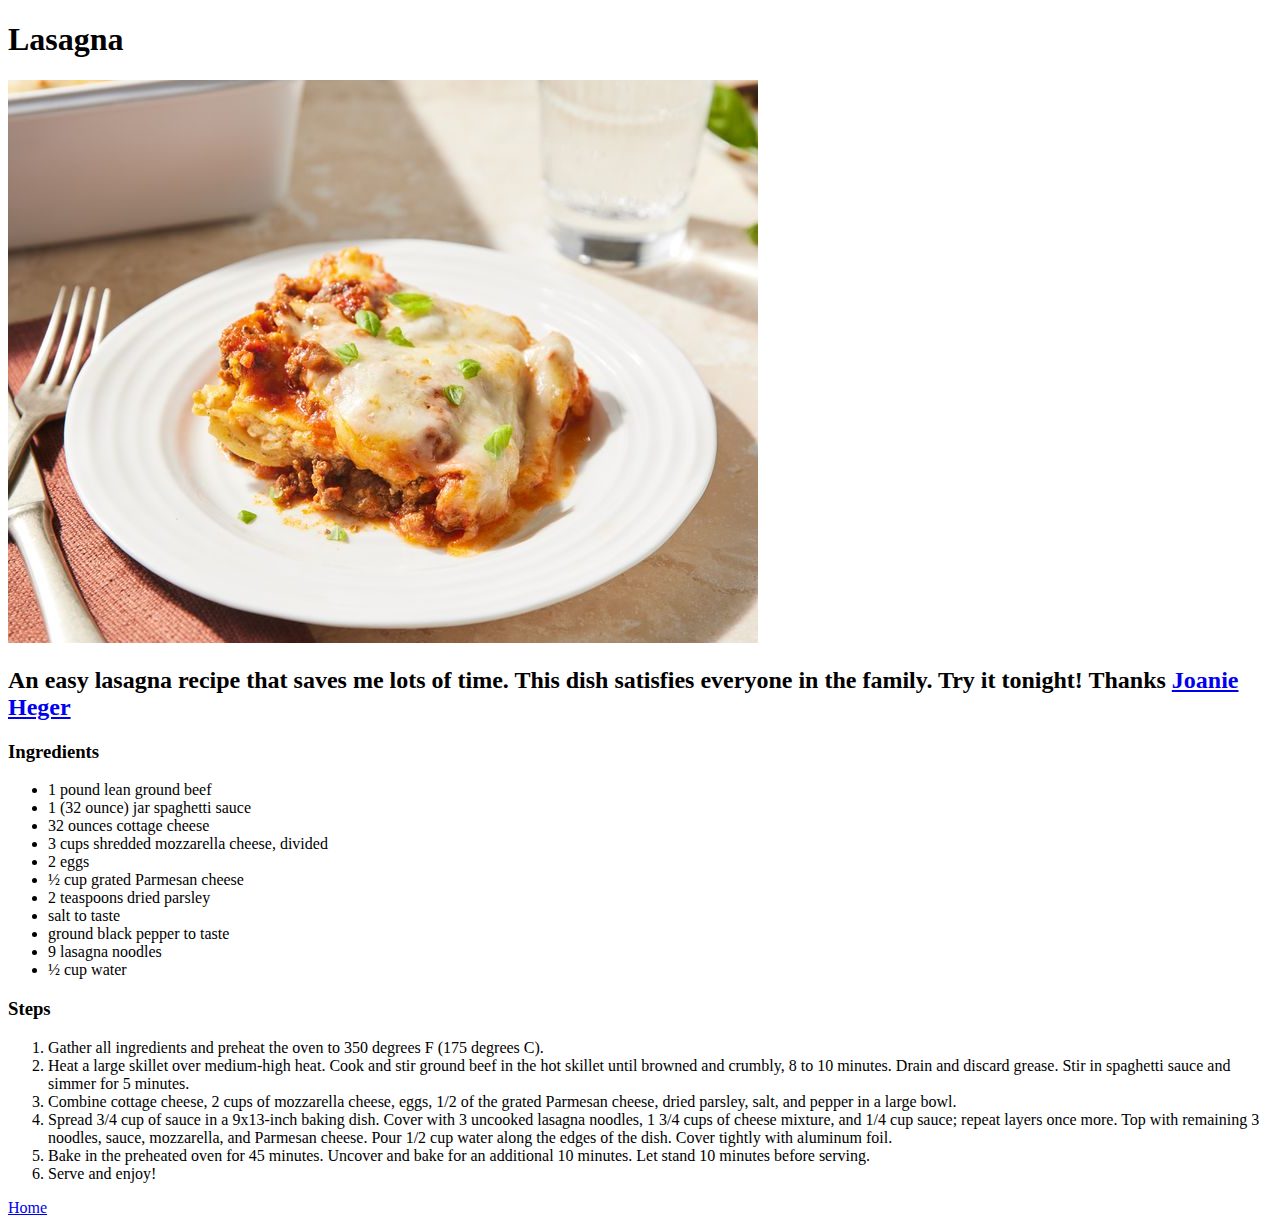
==== recipes/lasagna.html @ d356bd65 "Add lasagna recipe page" ====
<!DOCTYPE html>
<html lang="en">
  <head>
    <meta charset="UTF-8" />
    <meta name="viewport" content="width=device-width, initial-scale=1.0" />
    <title>Recipe - Lasagna</title>
  </head>
  <body>
    <h1>Lasagna</h1>

    <img src="./images/lasagna.jpg" alt="lasagna" />

    <h2>
      An easy lasagna recipe that saves me lots of time. This dish satisfies
      everyone in the family. Try it tonight! Thanks
      <a href="https://www.allrecipes.com/recipe/12011/easy-lasagna-ii/"
        >Joanie Heger</a
      >
    </h2>

    <h3>Ingredients</h3>
    <ul>
      <li>1 pound lean ground beef</li>
      <li>1 (32 ounce) jar spaghetti sauce</li>
      <li>32 ounces cottage cheese</li>
      <li>3 cups shredded mozzarella cheese, divided</li>
      <li>2 eggs</li>
      <li>½ cup grated Parmesan cheese</li>
      <li>2 teaspoons dried parsley</li>
      <li>salt to taste</li>
      <li>ground black pepper to taste</li>
      <li>9 lasagna noodles</li>
      <li>½ cup water</li>
    </ul>

    <h3>Steps</h3>
    <ol>
        <li>Gather all ingredients and preheat the oven to 350 degrees F (175 degrees C). </li>
        <li>Heat a large skillet over medium-high heat. Cook and stir ground beef in the hot skillet until browned and crumbly, 8 to 10 minutes. Drain and discard grease. Stir in spaghetti sauce and simmer for 5 minutes. </li>
        <li>Combine cottage cheese, 2 cups of mozzarella cheese, eggs, 1/2 of the grated Parmesan cheese, dried parsley, salt, and pepper in a large bowl. </li>
        <li>Spread 3/4 cup of sauce in a 9x13-inch baking dish. Cover with 3 uncooked lasagna noodles, 1 3/4 cups of cheese mixture, and 1/4 cup sauce; repeat layers once more. Top with remaining 3 noodles, sauce, mozzarella, and Parmesan cheese. Pour 1/2 cup water along the edges of the dish. Cover tightly with aluminum foil. </li>
        <li>Bake in the preheated oven for 45 minutes. Uncover and bake for an additional 10 minutes. Let stand 10 minutes before serving. </li>
        <li>Serve and enjoy! </li>
    </ol>

    <a href="../index.html">Home</a>
  </body>
</html>
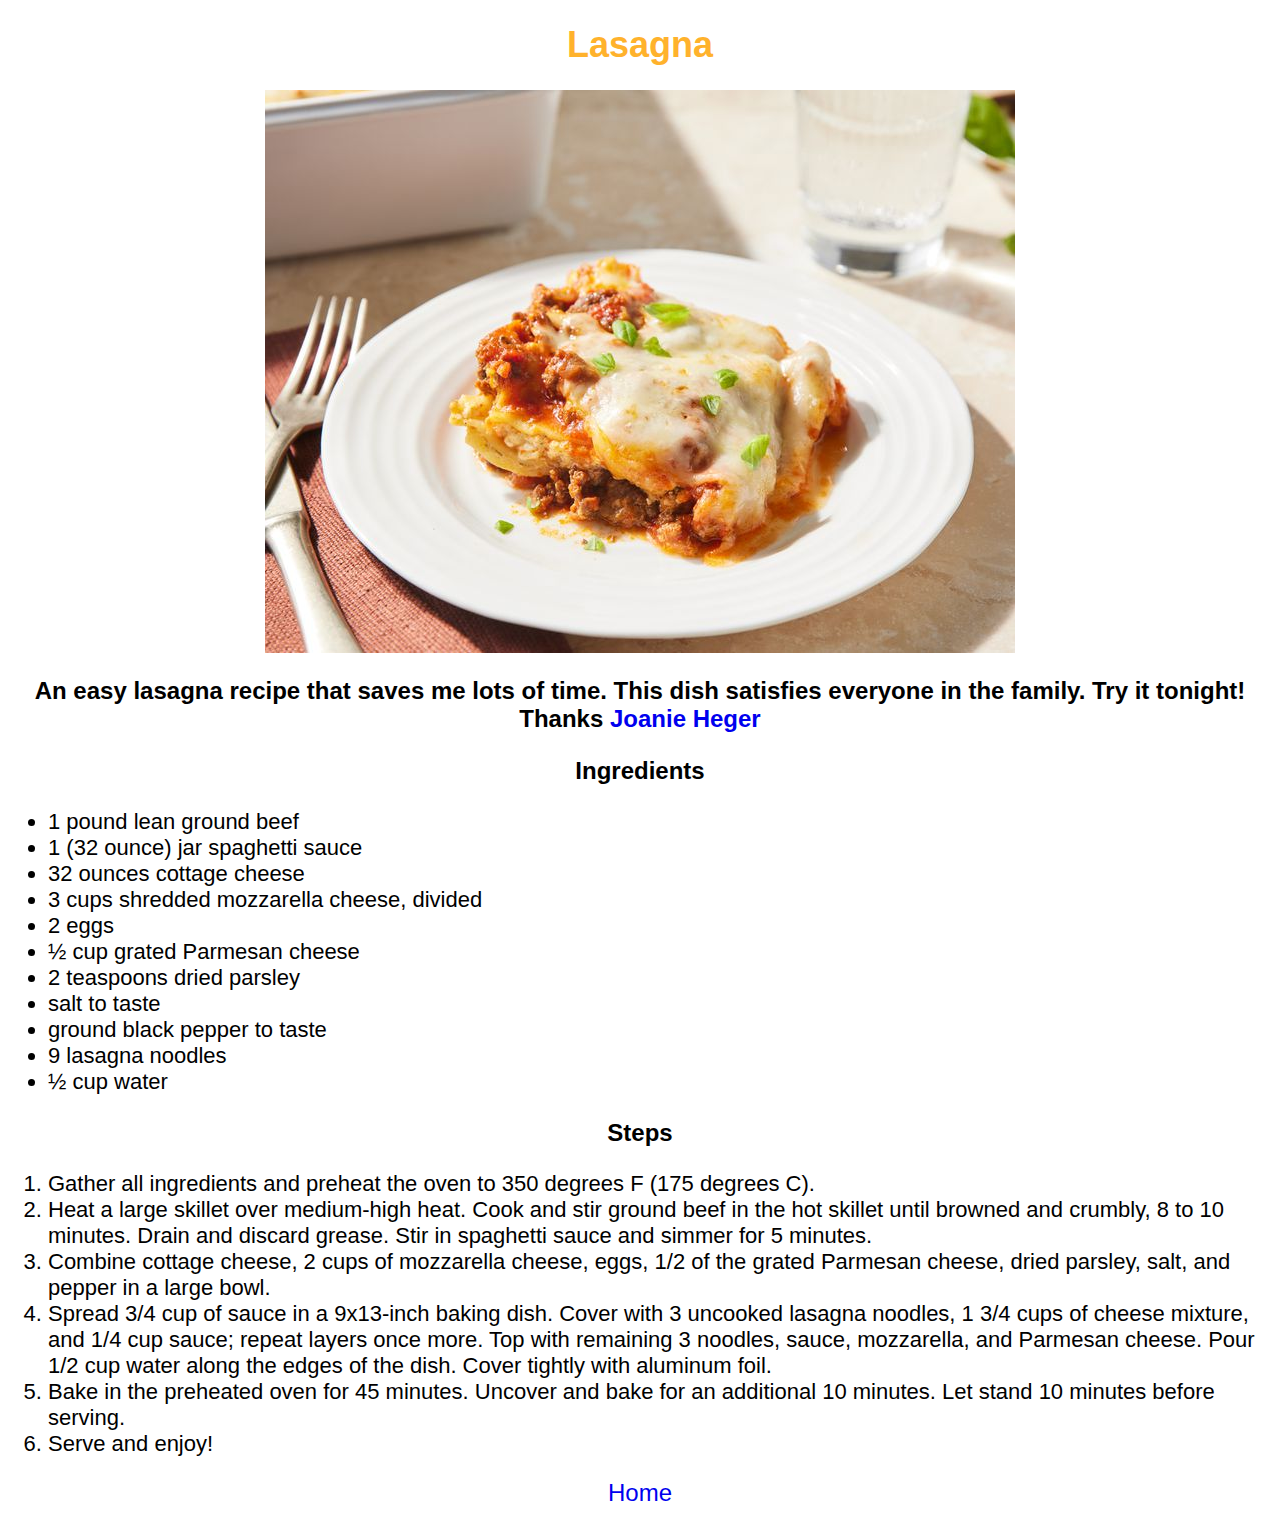
==== commit c2de602e: "Add styling to home and recipe pages" ====
--- a/recipes/lasagna.html
+++ b/recipes/lasagna.html
@@ -4,6 +4,7 @@
     <meta charset="UTF-8" />
     <meta name="viewport" content="width=device-width, initial-scale=1.0" />
     <title>Recipe - Lasagna</title>
+    <link rel="stylesheet" href="recipe_styles.css">
   </head>
   <body>
     <h1>Lasagna</h1>
@@ -35,12 +36,31 @@
 
     <h3>Steps</h3>
     <ol>
-        <li>Gather all ingredients and preheat the oven to 350 degrees F (175 degrees C). </li>
-        <li>Heat a large skillet over medium-high heat. Cook and stir ground beef in the hot skillet until browned and crumbly, 8 to 10 minutes. Drain and discard grease. Stir in spaghetti sauce and simmer for 5 minutes. </li>
-        <li>Combine cottage cheese, 2 cups of mozzarella cheese, eggs, 1/2 of the grated Parmesan cheese, dried parsley, salt, and pepper in a large bowl. </li>
-        <li>Spread 3/4 cup of sauce in a 9x13-inch baking dish. Cover with 3 uncooked lasagna noodles, 1 3/4 cups of cheese mixture, and 1/4 cup sauce; repeat layers once more. Top with remaining 3 noodles, sauce, mozzarella, and Parmesan cheese. Pour 1/2 cup water along the edges of the dish. Cover tightly with aluminum foil. </li>
-        <li>Bake in the preheated oven for 45 minutes. Uncover and bake for an additional 10 minutes. Let stand 10 minutes before serving. </li>
-        <li>Serve and enjoy! </li>
+      <li>
+        Gather all ingredients and preheat the oven to 350 degrees F (175
+        degrees C).
+      </li>
+      <li>
+        Heat a large skillet over medium-high heat. Cook and stir ground beef in
+        the hot skillet until browned and crumbly, 8 to 10 minutes. Drain and
+        discard grease. Stir in spaghetti sauce and simmer for 5 minutes.
+      </li>
+      <li>
+        Combine cottage cheese, 2 cups of mozzarella cheese, eggs, 1/2 of the
+        grated Parmesan cheese, dried parsley, salt, and pepper in a large bowl.
+      </li>
+      <li>
+        Spread 3/4 cup of sauce in a 9x13-inch baking dish. Cover with 3
+        uncooked lasagna noodles, 1 3/4 cups of cheese mixture, and 1/4 cup
+        sauce; repeat layers once more. Top with remaining 3 noodles, sauce,
+        mozzarella, and Parmesan cheese. Pour 1/2 cup water along the edges of
+        the dish. Cover tightly with aluminum foil.
+      </li>
+      <li>
+        Bake in the preheated oven for 45 minutes. Uncover and bake for an
+        additional 10 minutes. Let stand 10 minutes before serving.
+      </li>
+      <li>Serve and enjoy!</li>
     </ol>
 
     <a href="../index.html">Home</a>
--- a/recipes/recipe_styles.css
+++ b/recipes/recipe_styles.css
@@ -0,0 +1,25 @@
+body {
+    color: #000000;
+    font-family: 'Verdana', sans-serif;
+    text-align: center;
+}
+
+h1 {
+    color: #ffb22c;
+    font-size: 36px;
+    font-weight: 800;
+}
+
+h2, h3 {
+    font-size: 24px;
+}
+
+ul, ol {
+    text-align: left;
+    font-size: 22px;
+}
+
+a {
+    text-decoration: none;
+    font-size: 24px;
+}